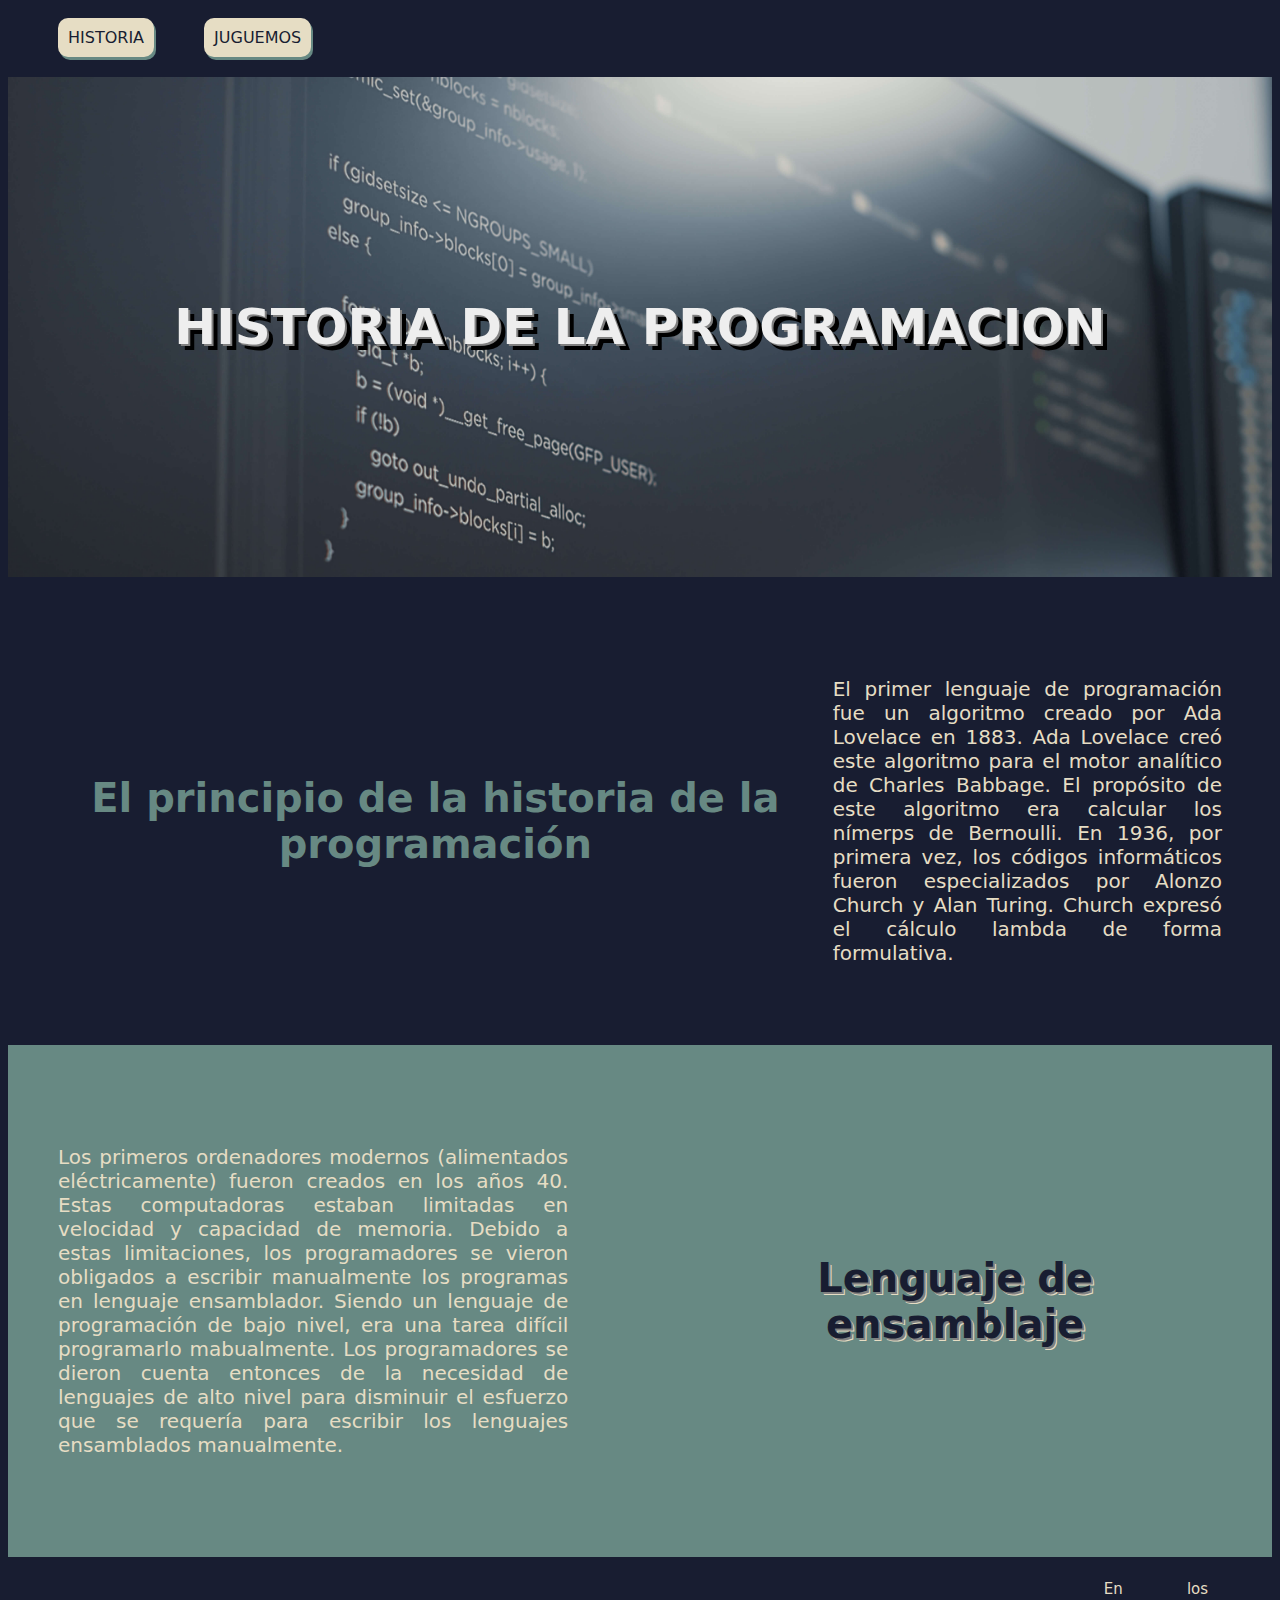
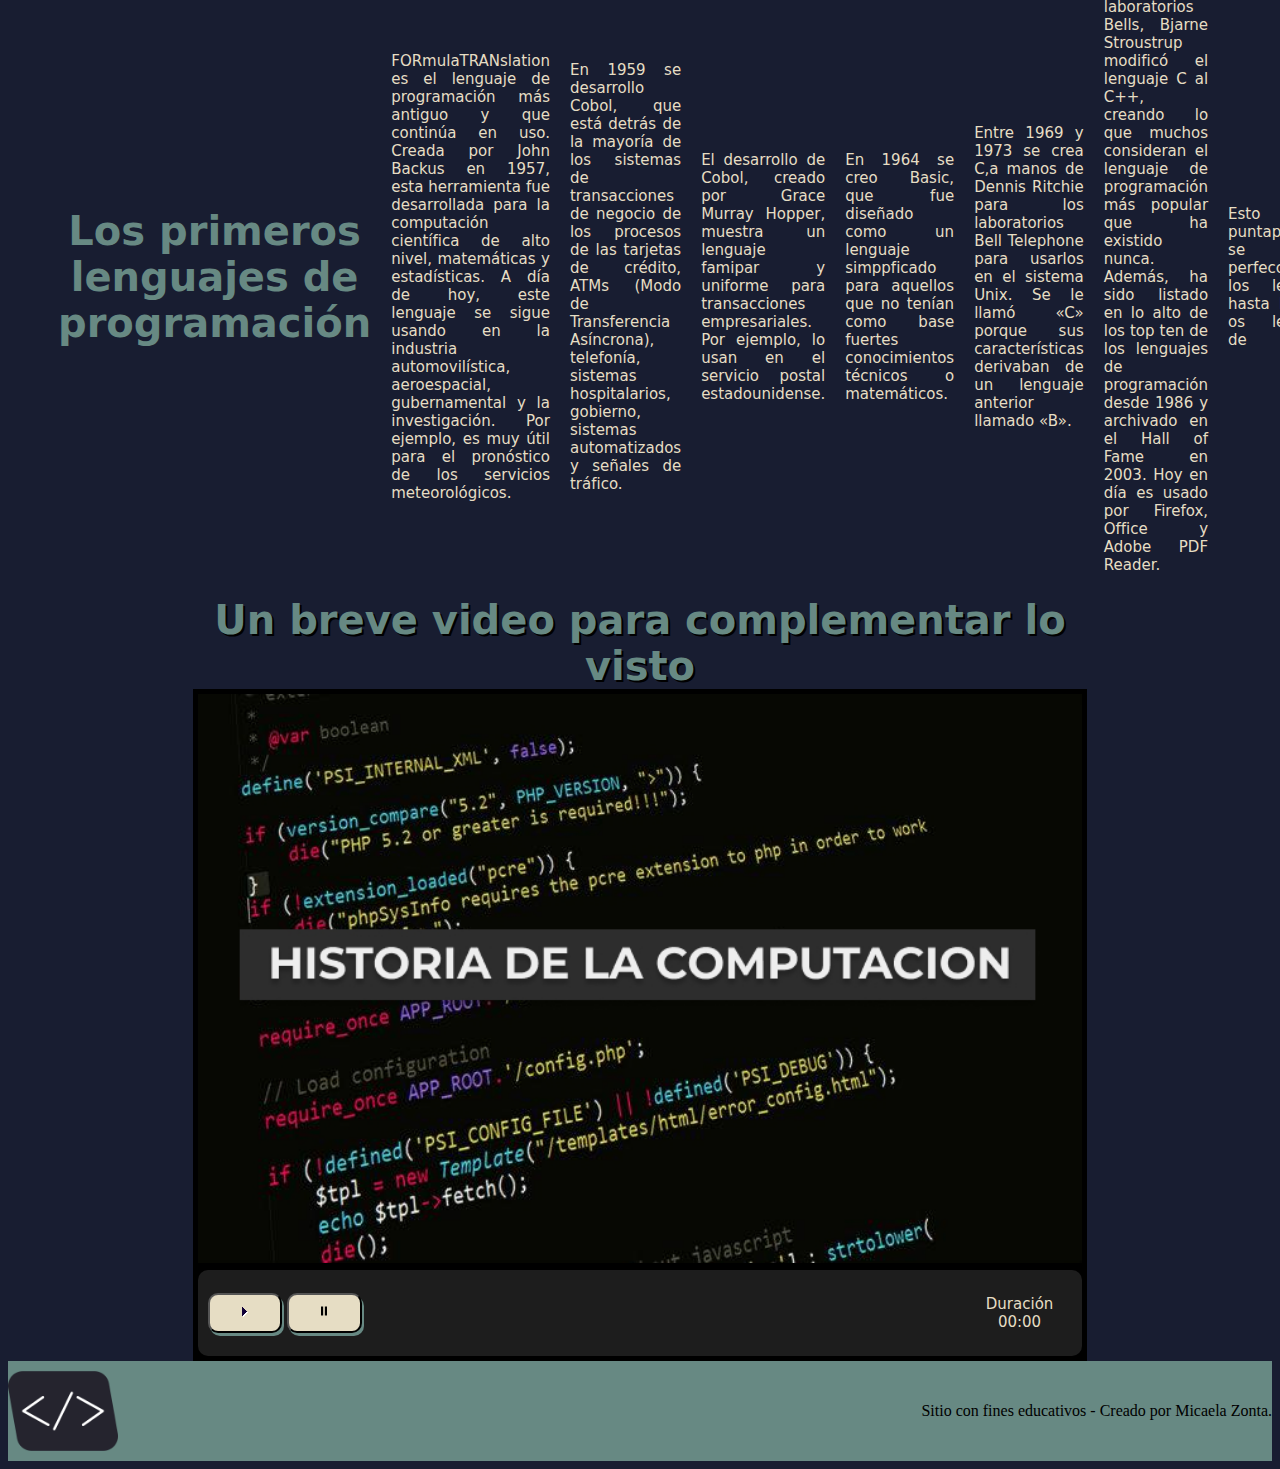
==== historia.html @ cb34e2a9 "Trabajo Practico Final" ====
<!DOCTYPE html>
<html lang="es">
<head>
    <meta charset="UTF-8">
    <meta name="viewport" content="width=device-width, initial-scale=1.0">
    <title>Proyecto-Final</title>
    <link rel="stylesheet" href="./style.css">
</head>
<body>
    <nav>
        <a href="./historia.html">HISTORIA</a>
         <a href="./juguemos.html">JUGUEMOS</a>
    </nav>
    <main>
        <h2>HISTORIA DE LA PROGRAMACION</h2> 
    </main>
    <section id="section1">
        <h2 id="subtitulo1">El principio de la historia de la programación</h2>
        <p>El primer lenguaje de programación fue un algoritmo creado por Ada Lovelace en 1883. Ada Lovelace creó este algoritmo para el motor analítico de Charles Babbage. El propósito de este algoritmo era calcular los nímerps de Bernoulli. En 1936, por primera vez, los códigos informáticos fueron especializados por Alonzo Church y Alan Turing. Church expresó el cálculo lambda de forma formulativa.</p>
    </section>
    <section id="section2">
        <p>Los primeros ordenadores modernos (alimentados eléctricamente) fueron creados en los años 40. Estas computadoras estaban limitadas en velocidad y capacidad de memoria. Debido a estas limitaciones, los programadores se vieron obligados a escribir manualmente los programas en lenguaje ensamblador. Siendo un lenguaje de programación de bajo nivel, era una tarea difícil programarlo mabualmente. Los programadores se dieron cuenta entonces de la necesidad de lenguajes de alto nivel para disminuir el esfuerzo que se requería para escribir los lenguajes ensamblados manualmente. </p>
        <h2 id="subtitulo2">Lenguaje de ensamblaje</h2>
    </section>
    <section id="section3">
        <h2 id="subtitulo 3">Los primeros lenguajes de programación</h2>
        <p id="tres">FORmulaTRANslation es el lenguaje de programación más antiguo y que continúa en uso. Creada por John Backus en 1957, esta herramienta fue desarrollada para la computación científica de alto nivel, matemáticas y estadísticas. A día de hoy, este lenguaje se sigue usando en la industria automovilística, aeroespacial, gubernamental y la investigación. Por ejemplo, es muy útil para el pronóstico de los servicios meteorológicos.</p>
       <p id="tres">En 1959 se desarrollo Cobol, que está detrás de la mayoría de los sistemas de transacciones de negocio de los procesos de las tarjetas de crédito, ATMs (Modo de Transferencia Asíncrona), telefonía, sistemas hospitalarios, gobierno, sistemas automatizados y señales de tráfico.</p>
       <p id="tres">El desarrollo de Cobol, creado por Grace Murray Hopper, muestra un lenguaje famipar y uniforme para transacciones empresariales. Por ejemplo, lo usan en el servicio postal estadounidense.</p>
       <p id="tres">En 1964 se creo Basic, que fue diseñado como un lenguaje simppficado para aquellos que no tenían como base fuertes conocimientos técnicos o matemáticos.</p>
       <p id="tres">Entre 1969 y 1973 se crea C,a manos de Dennis Ritchie para los laboratorios Bell Telephone para usarlos en el sistema Unix. Se le llamó «C» porque sus características derivaban de un lenguaje anterior llamado «B».</p>
       <p id="tres">En los laboratorios Bells, Bjarne Stroustrup modificó el lenguaje C al C++, creando lo que muchos consideran el lenguaje de programación más popular que ha existido nunca. Además, ha sido listado en lo alto de los top ten de los lenguajes de programación desde 1986 y archivado en el Hall of Fame en 2003. Hoy en día es usado por Firefox, Office y Adobe PDF Reader.</p>
       <p id="tres">Esto dio el puntapie a que se sigan perfeccionando los lenguajes hasta llegar al os lenguajes de  </p>
    </section>
    <h2 id="videoTitulo">Un breve video para complementar lo visto</h2>
    <div id="video">
        <video id="videoHistoria" width="100%" poster="./assets/imagenes/img-video.jpg">
            <source src="./assets/video/historia-Comp.mp4"
            source src="./assets/video/historia-Comp.ogv">
        </video>
        <div id="barra">
        <button onclick="reproducir()"><img src="./assets/imagenes/play.svg" alt="Play video"></button>
        <button onclick="pausar(event)"><img src="./assets/imagenes/pausa.svg" alt="Pausa video"></button>
        <p id="duracion">Duración<span> 00:00</span></p>
    </div>
    </div>
   <script src="./script.js"></script>
</body>
<footer>
    <img id="logo" src="./assets/imagenes/logo.png" alt="Logo de la página">
    <h2>PROGRAMACION E HISTORIA</h2>
    <p id="foot">Sitio con fines educativos - Creado por Micaela Zonta.</p>
</footer>
</html>
---- style.css ----
body{
    background-color: #181D31;
}

nav{
    display: flex;
    width: 300px;
    margin-bottom: 10px;
    justify-content: space-around;
    align-items: flex-end;
}

nav a{
    padding: 10px;
    background-color: #E6DDC4;
    border-radius: 10px;
    color:#181D31;
    font-family: system-ui, -apple-system, BlinkMacSystemFont, 'Segoe UI', Roboto, Oxygen, Ubuntu, Cantarell, 'Open Sans', 'Helvetica Neue', sans-serif;
    font-weight: 300;
    box-shadow: 2px 3px #678983;
    text-decoration: none;
    margin-left: 50px;
    margin-top: 10px;
}

main{
    background-image: url(./assets/imagenes/codigo.jpg);
    background-size: cover;
    min-height: 500px;
    display: flex;
    justify-content: center;
    align-items: center;
    margin: 20px 0px;
}

main h2{
  color:#EEEEEE;
  font-family: system-ui, -apple-system, BlinkMacSystemFont, 'Segoe UI', Roboto, Oxygen, Ubuntu, Cantarell, 'Open Sans', 'Helvetica Neue', sans-serif;
  font-size: 50px;
  text-shadow:2px 2px grey,
              6px 6px black;
  text-align: center;

  
  
}

footer{
    background-color:#678983;
    height: 100px;
    display: flex;
    justify-content: space-between;
    align-items: center;
}
#logoSubtitulo{
    width: 300px;
    height: 60px;
    justify-content: space-between;
}
#logoSubtitulo h2{
    color:#181D31;
    font-family: system-ui, -apple-system, BlinkMacSystemFont, 'Segoe UI', Roboto, Oxygen, Ubuntu, Cantarell, 'Open Sans', 'Helvetica Neue', sans-serif;
    font-size: 14px;
    text-align: center;
}

#parrafo{
    color:#181D31;
    font-family: system-ui, -apple-system, BlinkMacSystemFont, 'Segoe UI', Roboto, Oxygen, Ubuntu, Cantarell, 'Open Sans', 'Helvetica Neue', sans-serif;
    font-size: 16px;
    text-align: center;
    margin: 40px;
}

#logo{
    height: 80px;
    align-items: baseline;

}

/*index*/

h2{
    color:#678983;
    font-family: system-ui, -apple-system, BlinkMacSystemFont, 'Segoe UI', Roboto, Oxygen, Ubuntu, Cantarell, 'Open Sans', 'Helvetica Neue', sans-serif;
    font-size: 40px;
    text-align: center;
}

#menu{
    margin: 100px 0px;
    display: flex;
    justify-content: space-evenly;
    gap:100px;
  
}
#menu div{
    background-color: #E6DDC4;
    border: #678983 solid 5px;
    width: 350px;
    height: 400px;
    display:flex;
    flex-direction: column;
    justify-content: space-between;
    align-items: center;
}

#menu img {
    width: 100%;
    margin: 0px;
}

section a{
    background-color: #181D31;
    border-radius: 10px;
    padding: 10px;
    box-shadow: 2px 3px #678983;
    font-family: Arial, Helvetica, sans-serif;
    color:#E6DDC4;
    text-decoration: none;
    margin-bottom: 20px;
}

section p{
    font-family: system-ui, -apple-system, BlinkMacSystemFont, 'Segoe UI', Roboto, Oxygen, Ubuntu, Cantarell, 'Open Sans', 'Helvetica Neue', sans-serif;
    color:#181D31;
    font-size: 15px;
    text-align: center;
    
}


/*historia*/

section{
    display: flex;
    align-items: center;
    padding: 80px 50px;
    gap: 20px;
}

#section1 h2{
    color:#678983;
    font-family: system-ui, -apple-system, BlinkMacSystemFont, 'Segoe UI', Roboto, Oxygen, Ubuntu, Cantarell, 'Open Sans', 'Helvetica Neue', sans-serif;
    font-weight: bold;
    display:flex;
}
#section1 p{
    color:#E6DDC4;
    font-family: system-ui, -apple-system, BlinkMacSystemFont, 'Segoe UI', Roboto, Oxygen, Ubuntu, Cantarell, 'Open Sans', 'Helvetica Neue', sans-serif;
    text-align: justify;
    font-size: 20px;
    width: 45%;
    margin: auto;
}

#section2 h2{
    color:#181D31;
    font-family: system-ui, -apple-system, BlinkMacSystemFont, 'Segoe UI', Roboto, Oxygen, Ubuntu, Cantarell, 'Open Sans', 'Helvetica Neue', sans-serif;
    font-size: 40px;
    font-weight: bold;
    text-shadow: 2px 2px black;
    text-shadow:2px 2px gray,
                3px 3px #E6DDC4;
}

#section2{
    background-color: #678983;
}

#section2 p{
    color:#E6DDC4;
    font-family: system-ui, -apple-system, BlinkMacSystemFont, 'Segoe UI', Roboto, Oxygen, Ubuntu, Cantarell, 'Open Sans', 'Helvetica Neue', sans-serif;
    font-size: 20px;
    text-align: justify;
    width: 45%;
    margin-right: 100px;
}

#section3{
    display: flex;
    justify-content: space-around;
    align-items: center;
    padding: 8px 50px;
    gap: 20px;
}
#section3 h2{
    color:#678983;
    font-family: system-ui, -apple-system, BlinkMacSystemFont, 'Segoe UI', Roboto, Oxygen, Ubuntu, Cantarell, 'Open Sans', 'Helvetica Neue', sans-serif;
    font-size: 40px;
    
}

#tres{
    color:#E6DDC4;
    text-align: justify;
    display: block;
}

#videoTitulo{
    width: 70%;
    color:#678983;
    font-family: system-ui, -apple-system, BlinkMacSystemFont, 'Segoe UI', Roboto, Oxygen, Ubuntu, Cantarell, 'Open Sans', 'Helvetica Neue', sans-serif;
    font-size: 40px;
    text-shadow: 2px 2px black;
    margin: auto;
    text-align: center;

}
#video{
    padding: 5px;
    width: 70%;
    color:#678983;
    background-color: black;
    font-family: system-ui, -apple-system, BlinkMacSystemFont, 'Segoe UI', Roboto, Oxygen, Ubuntu, Cantarell, 'Open Sans', 'Helvetica Neue', sans-serif;
    font-size: 30px;
    margin: auto;
    text-align: center;
}

#barra{
    padding: 10px;
    background-color:#1d1d1d;
    border-radius: 10px;
    display: flex;
    margin: 0px;
    align-items: center;
    justify-content: space-between;
}

#barra p{
    color: #E6DDC4;
    font-size: 15px;
    align-items: end;
    margin-left: 600px;
}
button{
    width: 80px;
    height: 40px;
    background-color: #E6DDC4;
    box-shadow: 2px 3px#678983;
    border-radius: 10px;
    margin-right: 5px;
}

/*juguemos*/

#rompecabezas{
    display: flex;
    flex-direction: column;
    align-items: center;
}

#tarjetasGrises{
    display: flex;
    flex-direction: row;
}

#tarjeta {
    width: 275px;
    height: 400px;
    border: black 2px solid;
    background-color: grey;
    font-family: system-ui, -apple-system, BlinkMacSystemFont, 'Segoe UI', Roboto, Oxygen, Ubuntu, Cantarell, 'Open Sans', 'Helvetica Neue', sans-serif;
    color: #E6DDC4;
    text-align: center;
    justify-content:center;
    align-items:center;
}

#imagens{
    display: flex;
    flex-direction: row;
    gap:10px;
    margin:40px;
}

#imagenes img{
    width: 275px;
    height: 400px;
}
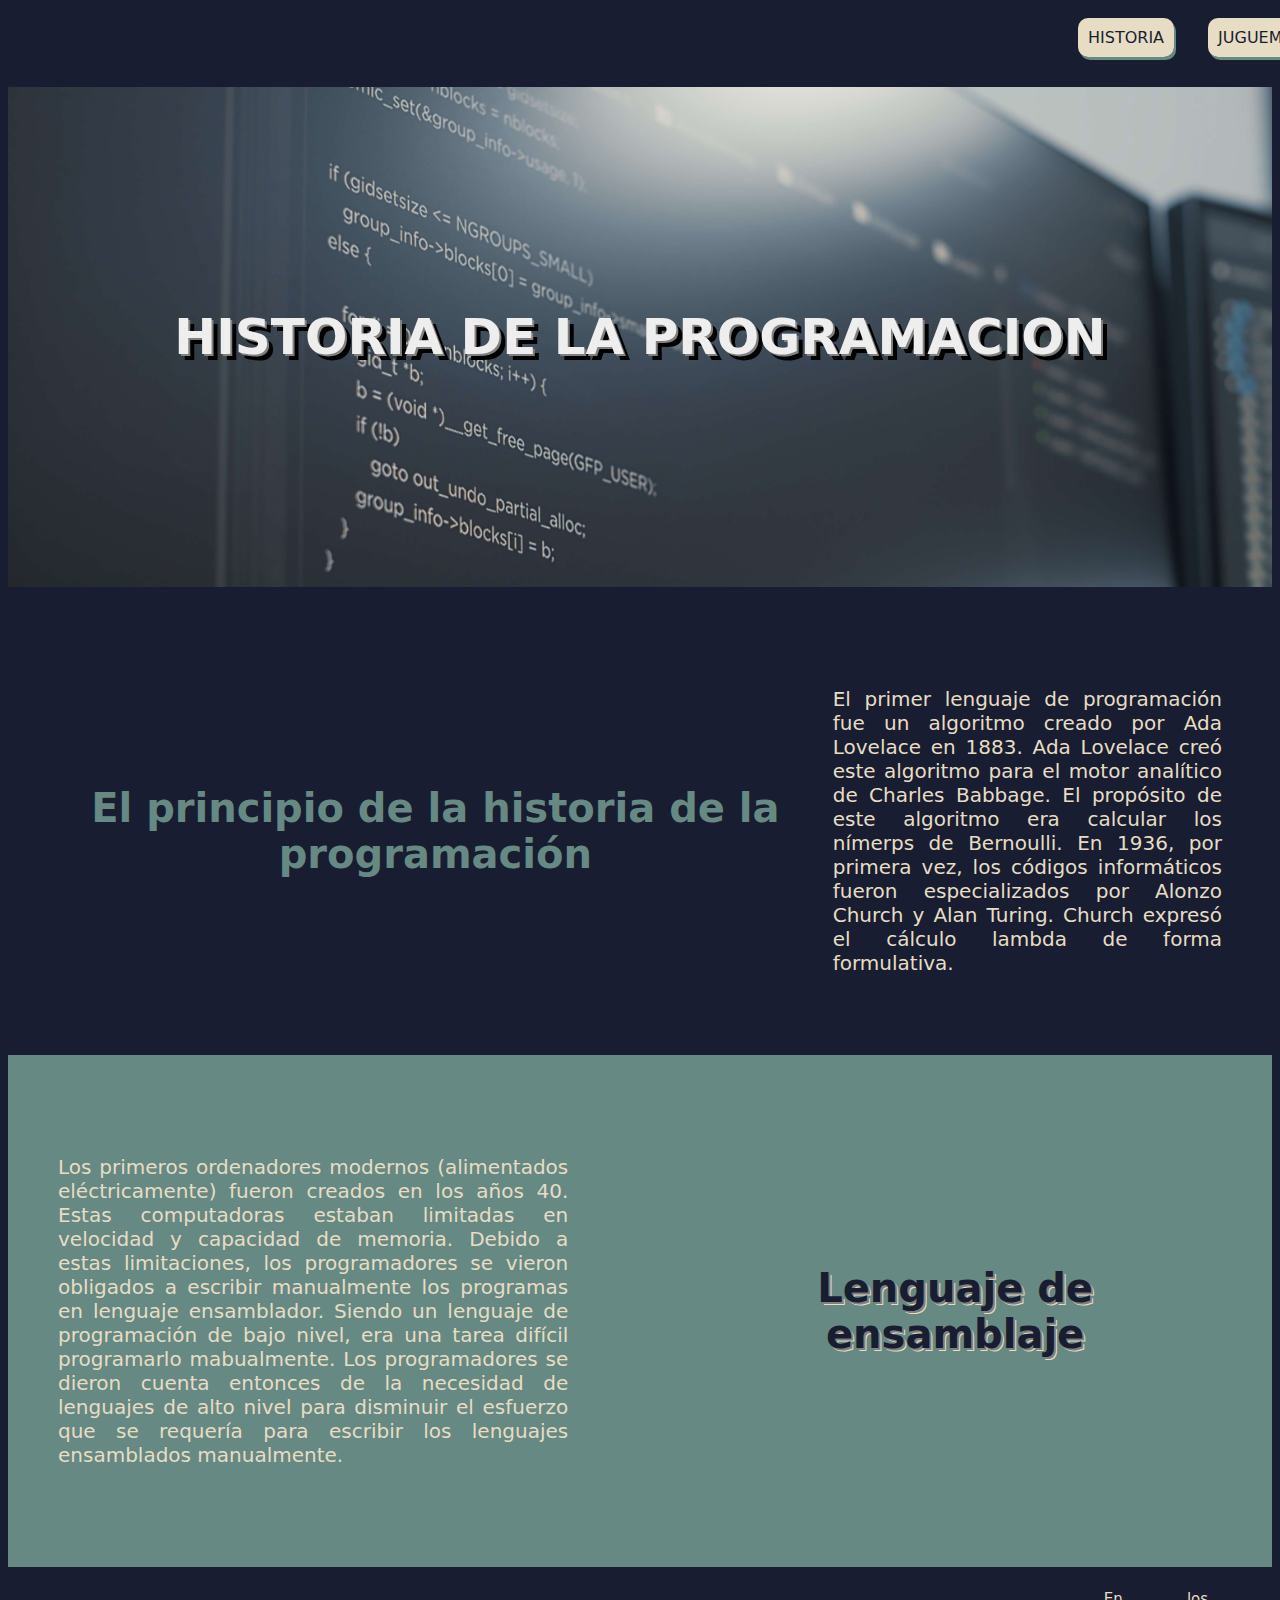
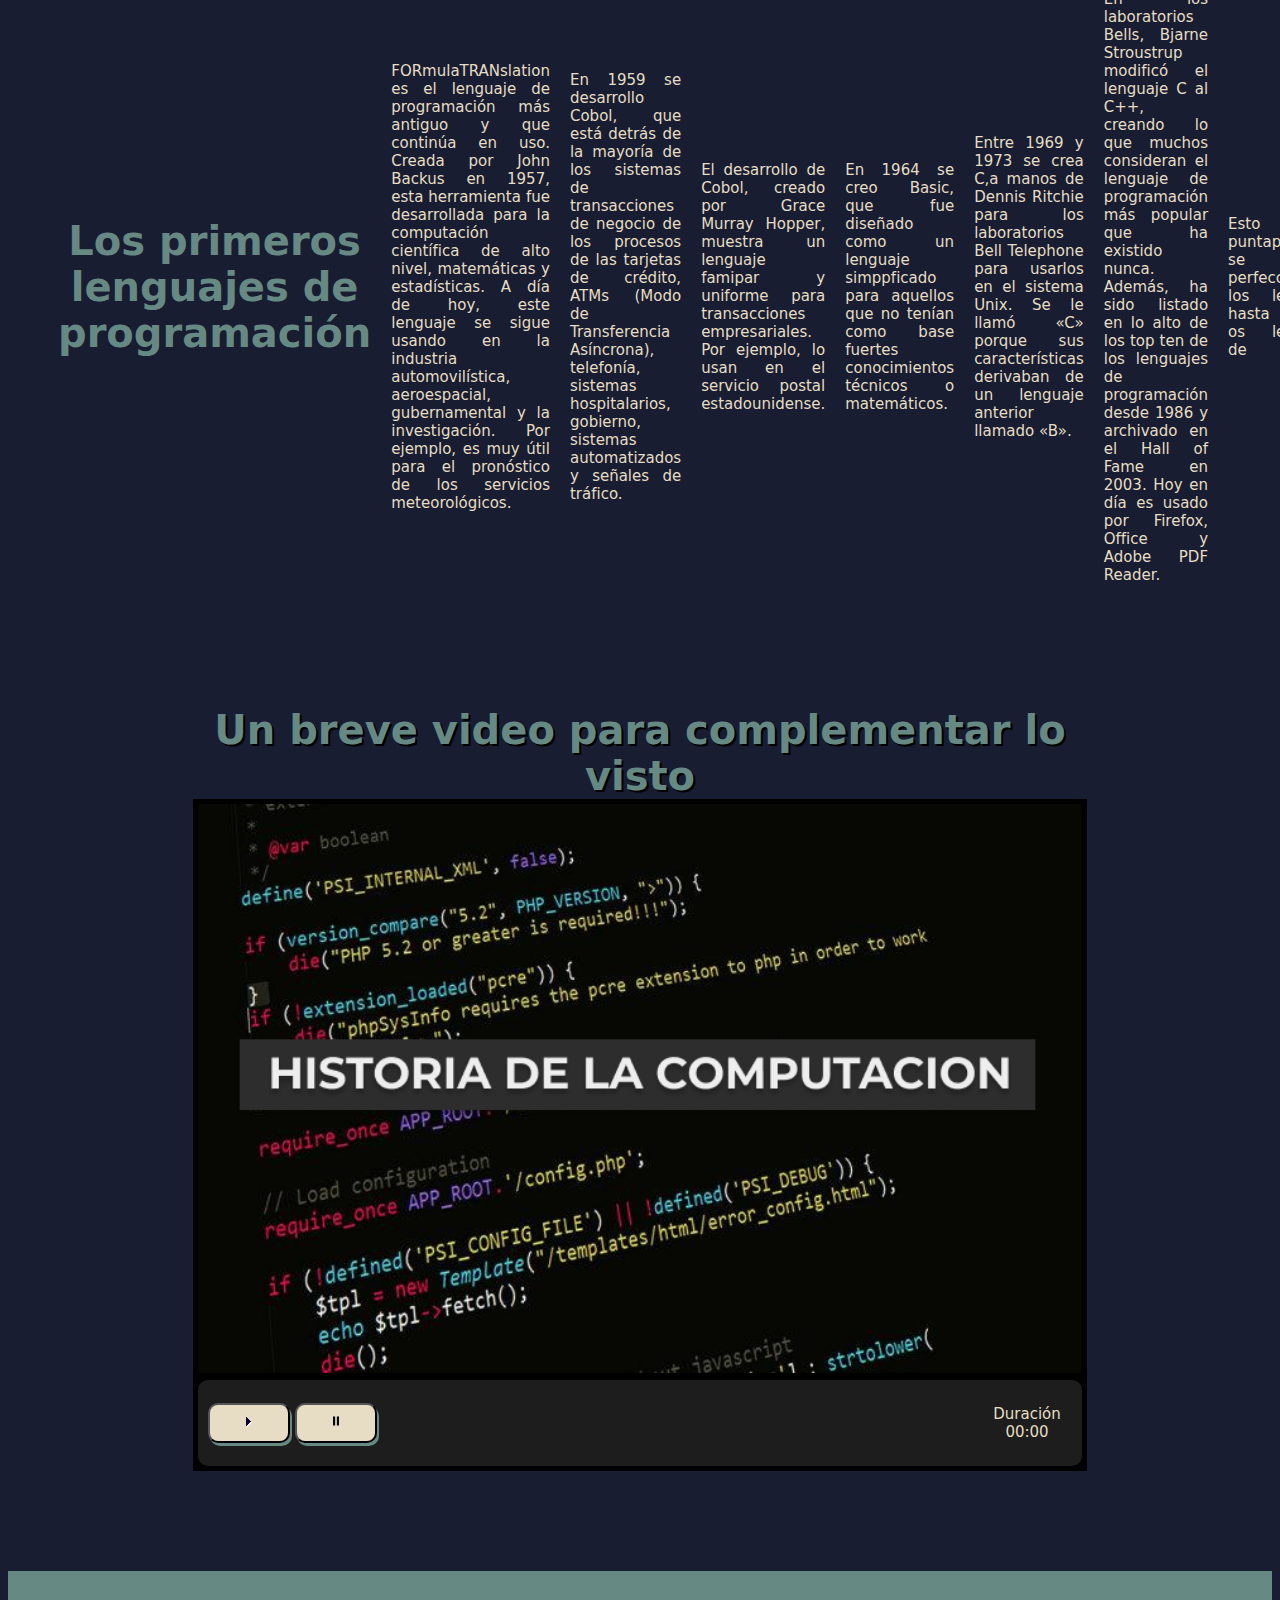
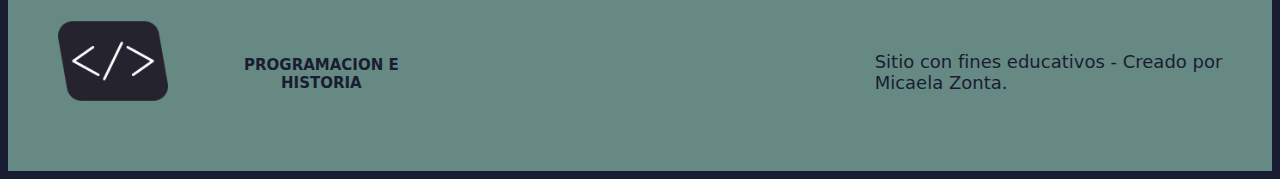
==== commit 72d6abc6: "actualizado" ====
--- a/historia.html
+++ b/historia.html
@@ -48,7 +48,7 @@
 </body>
 <footer>
     <img id="logo" src="./assets/imagenes/logo.png" alt="Logo de la página">
-    <h2>PROGRAMACION E HISTORIA</h2>
-    <p id="foot">Sitio con fines educativos - Creado por Micaela Zonta.</p>
+    <p id="sitio">PROGRAMACION E HISTORIA </p>
+    <p id="creado">Sitio con fines educativos - Creado por Micaela Zonta.</p>
 </footer>
 </html>--- a/style.css
+++ b/style.css
@@ -3,11 +3,11 @@
 }
 
 nav{
-    display: flex;
+    padding: 20px;
     width: 300px;
-    margin-bottom: 10px;
     justify-content: space-around;
-    align-items: flex-end;
+    position:relative;
+    margin-left: 1050px;
 }
 
 nav a{
@@ -19,8 +19,9 @@
     font-weight: 300;
     box-shadow: 2px 3px #678983;
     text-decoration: none;
-    margin-left: 50px;
     margin-top: 10px;
+    margin-right: 30px;
+    
 }
 
 main{
@@ -40,42 +41,39 @@
   text-shadow:2px 2px grey,
               6px 6px black;
   text-align: center;
-
-  
-  
 }
 
 footer{
     background-color:#678983;
-    height: 100px;
-    display: flex;
-    justify-content: space-between;
-    align-items: center;
-}
-#logoSubtitulo{
-    width: 300px;
-    height: 60px;
-    justify-content: space-between;
-}
-#logoSubtitulo h2{
-    color:#181D31;
-    font-family: system-ui, -apple-system, BlinkMacSystemFont, 'Segoe UI', Roboto, Oxygen, Ubuntu, Cantarell, 'Open Sans', 'Helvetica Neue', sans-serif;
-    font-size: 14px;
-    text-align: center;
-}
-
-#parrafo{
-    color:#181D31;
-    font-family: system-ui, -apple-system, BlinkMacSystemFont, 'Segoe UI', Roboto, Oxygen, Ubuntu, Cantarell, 'Open Sans', 'Helvetica Neue', sans-serif;
-    font-size: 16px;
-    text-align: center;
-    margin: 40px;
+    height: 200px;
+    display: flex;
+    margin-top: 100px;
+}
+
+#sitio{
+    padding: 5px 5px;
+    margin-top: 80px;
+    margin-left: 50px;
+    font-size: 15px;
+    text-align:center;
+    font-family: system-ui, -apple-system, BlinkMacSystemFont, 'Segoe UI', Roboto, Oxygen, Ubuntu, Cantarell, 'Open Sans', 'Helvetica Neue', sans-serif;
+    color:#181D31;
+    font-weight: bold;
+}
+
+#creado{
+    font-family: system-ui, -apple-system, BlinkMacSystemFont, 'Segoe UI', Roboto, Oxygen, Ubuntu, Cantarell, 'Open Sans', 'Helvetica Neue', sans-serif;
+    color:#181D31;
+    font-size: 18px;
+    margin-top: 80px;
+    margin-left: 450px;
 }
 
 #logo{
+    position: relative;
     height: 80px;
-    align-items: baseline;
-
+    margin-top: 50px;
+    margin-left: 50px;
 }
 
 /*index*/
@@ -133,7 +131,7 @@
 /*historia*/
 
 section{
-    display: flex;
+    display: inline-flex;
     align-items: center;
     padding: 80px 50px;
     gap: 20px;
@@ -178,13 +176,11 @@
 }
 
 #section3{
-    display: flex;
-    justify-content: space-around;
-    align-items: center;
     padding: 8px 50px;
     gap: 20px;
 }
 #section3 h2{
+    position: relative;
     color:#678983;
     font-family: system-ui, -apple-system, BlinkMacSystemFont, 'Segoe UI', Roboto, Oxygen, Ubuntu, Cantarell, 'Open Sans', 'Helvetica Neue', sans-serif;
     font-size: 40px;
@@ -205,6 +201,7 @@
     text-shadow: 2px 2px black;
     margin: auto;
     text-align: center;
+    margin-top: 100px;
 
 }
 #video{
@@ -234,14 +231,7 @@
     align-items: end;
     margin-left: 600px;
 }
-button{
-    width: 80px;
-    height: 40px;
-    background-color: #E6DDC4;
-    box-shadow: 2px 3px#678983;
-    border-radius: 10px;
-    margin-right: 5px;
-}
+
 
 /*juguemos*/
 
@@ -261,11 +251,14 @@
     height: 400px;
     border: black 2px solid;
     background-color: grey;
-    font-family: system-ui, -apple-system, BlinkMacSystemFont, 'Segoe UI', Roboto, Oxygen, Ubuntu, Cantarell, 'Open Sans', 'Helvetica Neue', sans-serif;
-    color: #E6DDC4;
-    text-align: center;
     justify-content:center;
     align-items:center;
+}
+#tarjeta p {
+    margin-top: 200px;
+    font-family: system-ui, -apple-system, BlinkMacSystemFont, 'Segoe UI', Roboto, Oxygen, Ubuntu, Cantarell, 'Open Sans', 'Helvetica Neue', sans-serif;
+    color: #E6DDC4;
+    text-align:center;
 }
 
 #imagens{
@@ -279,3 +272,12 @@
     width: 275px;
     height: 400px;
 }
+
+button{
+    width: 100px;
+    height: 40px;
+    background-color: #E6DDC4;
+    box-shadow: 2px 3px#678983;
+    border-radius: 10px;
+    margin-right: 5px;
+}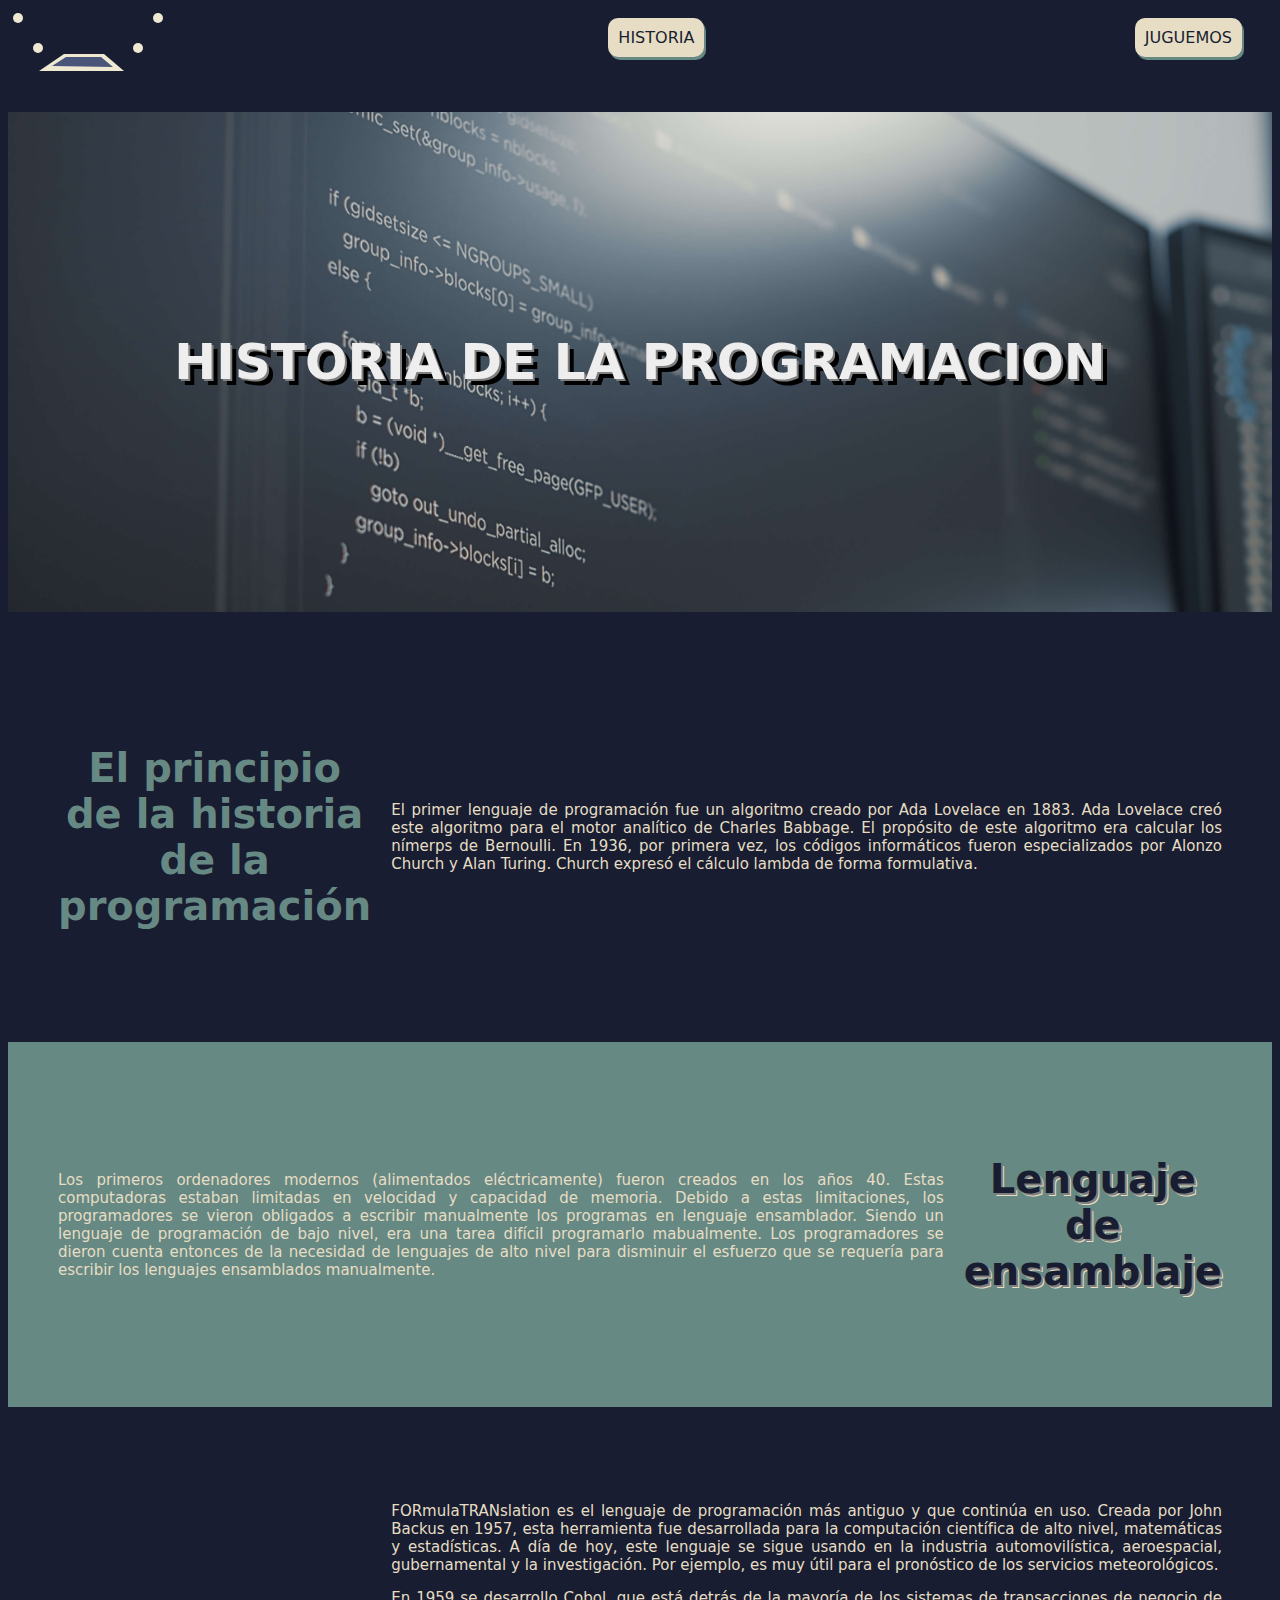
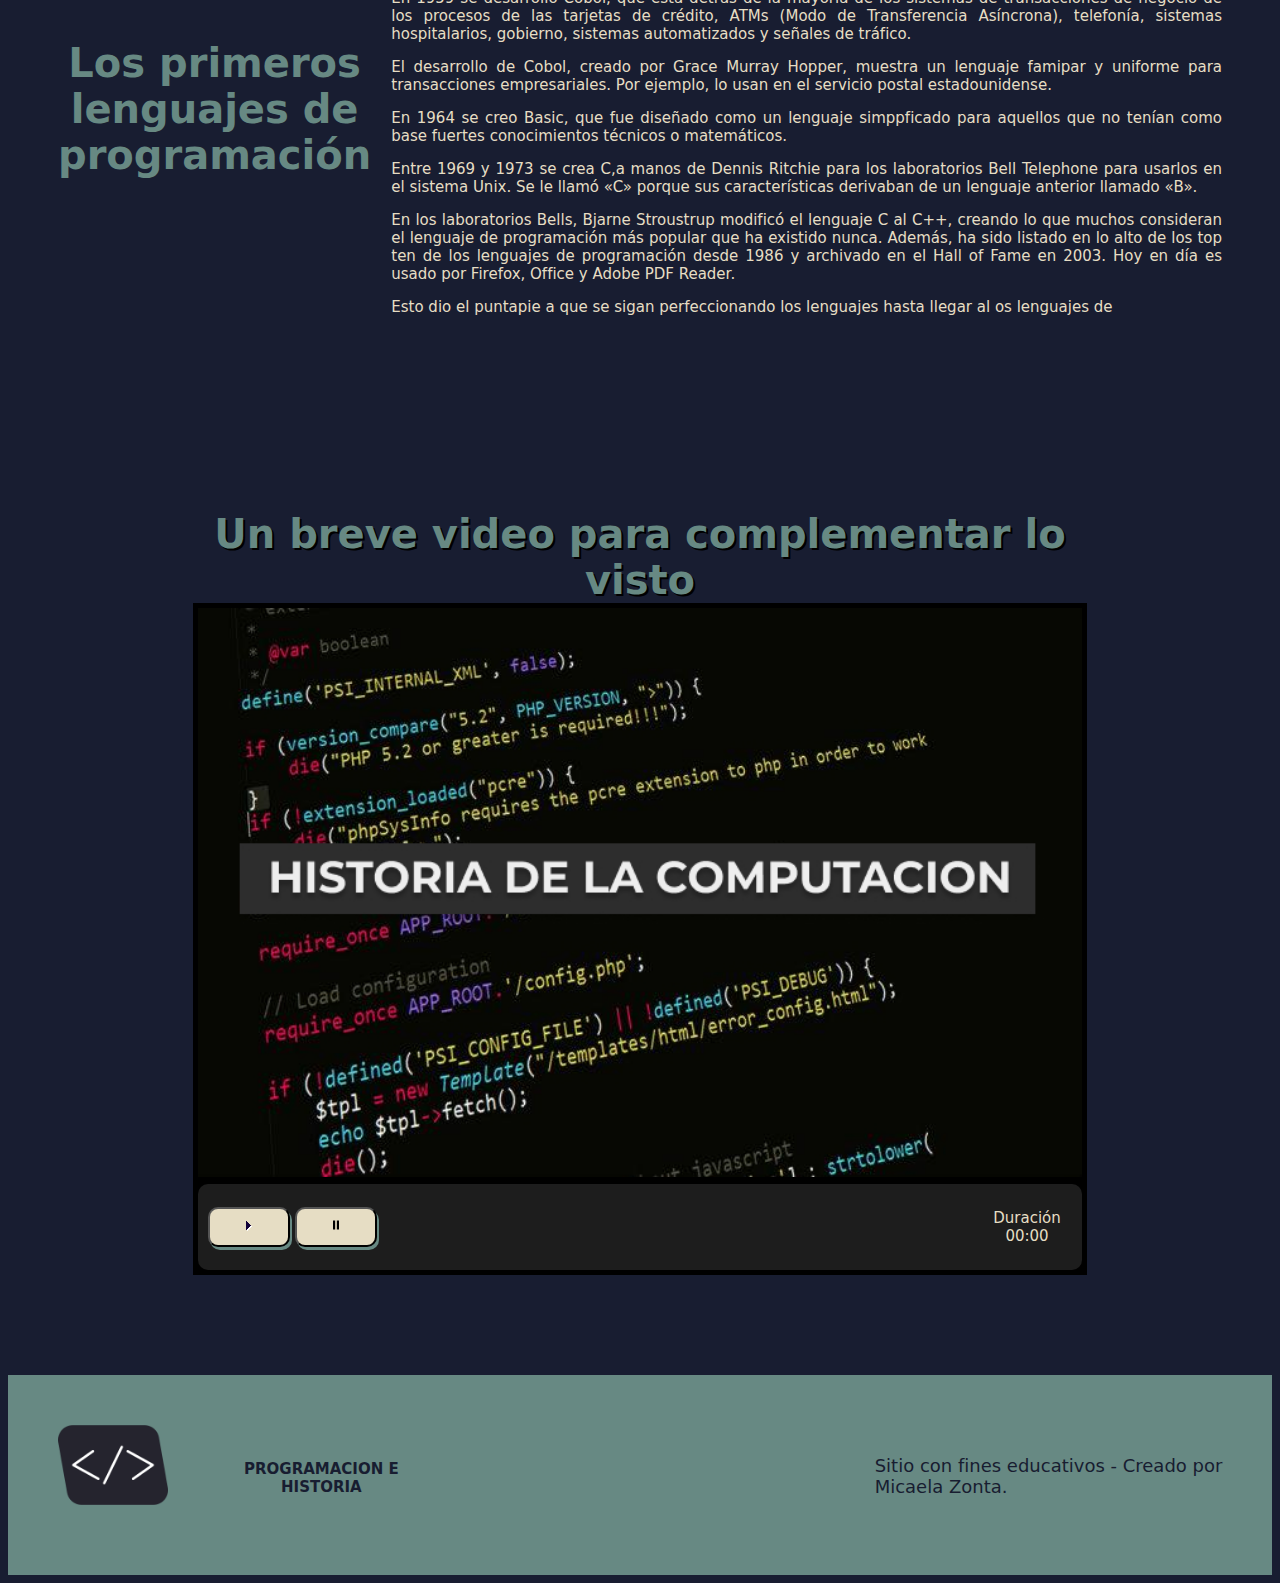
==== commit 6ec12605: "avance" ====
--- a/historia.html
+++ b/historia.html
@@ -8,29 +8,50 @@
 </head>
 <body>
     <nav>
-        <a href="./historia.html">HISTORIA</a>
-         <a href="./juguemos.html">JUGUEMOS</a>
+        <a href="./index.html">
+        <svg  width="200" height="80">
+            <rect x="46" y="6" width="61" height="36" rx="6" fill="#F0E9D2" id="monitor">
+                <animate attributeType="XML" attributeName="x" from="-100" to="50" dur="5s"/>
+            </rect>
+            <rect x="51" y="11" width="51" height="26" rx="6" fill="#495579" id="monitorInterno">
+                <animate attributeType="XML" attributeName="y" from="-80" to="10" dur="5s"/>
+            </rect>
+            <polygon points="56,46 96,46 116,63 31,63" fill="#F0E9D2" id="teclado">
+            </polygon>
+            <polygon points="58,49 93,49 105,59 44,58" fill="#495579" id="tecladoInterno">
+            </polygon>
+            <circle cx="10" cy="10" r="5" fill="#F0E9D2" />
+                <animate attributeType="XML" attributeName="cy" from="-100" to="20" dur="5s" begin="5s"/>
+            <circle cx="30" cy="40" r="5" fill="#F0E9D2" />
+            <circle cx="130" cy="40" r="5" fill="#F0E9D2" />
+            <circle cx="150" cy="10" r="5" fill="#F0E9D2" />
+           </svg>
+        </a>
+        <a class="nav" href="./historia.html">HISTORIA</a>
+         <a class="nav" href="./juguemos.html">JUGUEMOS</a>
     </nav>
     <main>
         <h2>HISTORIA DE LA PROGRAMACION</h2> 
     </main>
     <section id="section1">
         <h2 id="subtitulo1">El principio de la historia de la programación</h2>
-        <p>El primer lenguaje de programación fue un algoritmo creado por Ada Lovelace en 1883. Ada Lovelace creó este algoritmo para el motor analítico de Charles Babbage. El propósito de este algoritmo era calcular los nímerps de Bernoulli. En 1936, por primera vez, los códigos informáticos fueron especializados por Alonzo Church y Alan Turing. Church expresó el cálculo lambda de forma formulativa.</p>
+        <p id="uno">El primer lenguaje de programación fue un algoritmo creado por Ada Lovelace en 1883. Ada Lovelace creó este algoritmo para el motor analítico de Charles Babbage. El propósito de este algoritmo era calcular los nímerps de Bernoulli. En 1936, por primera vez, los códigos informáticos fueron especializados por Alonzo Church y Alan Turing. Church expresó el cálculo lambda de forma formulativa.</p>
     </section>
     <section id="section2">
-        <p>Los primeros ordenadores modernos (alimentados eléctricamente) fueron creados en los años 40. Estas computadoras estaban limitadas en velocidad y capacidad de memoria. Debido a estas limitaciones, los programadores se vieron obligados a escribir manualmente los programas en lenguaje ensamblador. Siendo un lenguaje de programación de bajo nivel, era una tarea difícil programarlo mabualmente. Los programadores se dieron cuenta entonces de la necesidad de lenguajes de alto nivel para disminuir el esfuerzo que se requería para escribir los lenguajes ensamblados manualmente. </p>
+        <p id="dos">Los primeros ordenadores modernos (alimentados eléctricamente) fueron creados en los años 40. Estas computadoras estaban limitadas en velocidad y capacidad de memoria. Debido a estas limitaciones, los programadores se vieron obligados a escribir manualmente los programas en lenguaje ensamblador. Siendo un lenguaje de programación de bajo nivel, era una tarea difícil programarlo mabualmente. Los programadores se dieron cuenta entonces de la necesidad de lenguajes de alto nivel para disminuir el esfuerzo que se requería para escribir los lenguajes ensamblados manualmente. </p>
         <h2 id="subtitulo2">Lenguaje de ensamblaje</h2>
     </section>
     <section id="section3">
         <h2 id="subtitulo 3">Los primeros lenguajes de programación</h2>
-        <p id="tres">FORmulaTRANslation es el lenguaje de programación más antiguo y que continúa en uso. Creada por John Backus en 1957, esta herramienta fue desarrollada para la computación científica de alto nivel, matemáticas y estadísticas. A día de hoy, este lenguaje se sigue usando en la industria automovilística, aeroespacial, gubernamental y la investigación. Por ejemplo, es muy útil para el pronóstico de los servicios meteorológicos.</p>
-       <p id="tres">En 1959 se desarrollo Cobol, que está detrás de la mayoría de los sistemas de transacciones de negocio de los procesos de las tarjetas de crédito, ATMs (Modo de Transferencia Asíncrona), telefonía, sistemas hospitalarios, gobierno, sistemas automatizados y señales de tráfico.</p>
-       <p id="tres">El desarrollo de Cobol, creado por Grace Murray Hopper, muestra un lenguaje famipar y uniforme para transacciones empresariales. Por ejemplo, lo usan en el servicio postal estadounidense.</p>
-       <p id="tres">En 1964 se creo Basic, que fue diseñado como un lenguaje simppficado para aquellos que no tenían como base fuertes conocimientos técnicos o matemáticos.</p>
-       <p id="tres">Entre 1969 y 1973 se crea C,a manos de Dennis Ritchie para los laboratorios Bell Telephone para usarlos en el sistema Unix. Se le llamó «C» porque sus características derivaban de un lenguaje anterior llamado «B».</p>
-       <p id="tres">En los laboratorios Bells, Bjarne Stroustrup modificó el lenguaje C al C++, creando lo que muchos consideran el lenguaje de programación más popular que ha existido nunca. Además, ha sido listado en lo alto de los top ten de los lenguajes de programación desde 1986 y archivado en el Hall of Fame en 2003. Hoy en día es usado por Firefox, Office y Adobe PDF Reader.</p>
-       <p id="tres">Esto dio el puntapie a que se sigan perfeccionando los lenguajes hasta llegar al os lenguajes de  </p>
+    <div id="tres">
+        <p >FORmulaTRANslation es el lenguaje de programación más antiguo y que continúa en uso. Creada por John Backus en 1957, esta herramienta fue desarrollada para la computación científica de alto nivel, matemáticas y estadísticas. A día de hoy, este lenguaje se sigue usando en la industria automovilística, aeroespacial, gubernamental y la investigación. Por ejemplo, es muy útil para el pronóstico de los servicios meteorológicos.</p>
+       <p >En 1959 se desarrollo Cobol, que está detrás de la mayoría de los sistemas de transacciones de negocio de los procesos de las tarjetas de crédito, ATMs (Modo de Transferencia Asíncrona), telefonía, sistemas hospitalarios, gobierno, sistemas automatizados y señales de tráfico.</p>
+       <p >El desarrollo de Cobol, creado por Grace Murray Hopper, muestra un lenguaje famipar y uniforme para transacciones empresariales. Por ejemplo, lo usan en el servicio postal estadounidense.</p>
+       <p >En 1964 se creo Basic, que fue diseñado como un lenguaje simppficado para aquellos que no tenían como base fuertes conocimientos técnicos o matemáticos.</p>
+       <p >Entre 1969 y 1973 se crea C,a manos de Dennis Ritchie para los laboratorios Bell Telephone para usarlos en el sistema Unix. Se le llamó «C» porque sus características derivaban de un lenguaje anterior llamado «B».</p>
+       <p >En los laboratorios Bells, Bjarne Stroustrup modificó el lenguaje C al C++, creando lo que muchos consideran el lenguaje de programación más popular que ha existido nunca. Además, ha sido listado en lo alto de los top ten de los lenguajes de programación desde 1986 y archivado en el Hall of Fame en 2003. Hoy en día es usado por Firefox, Office y Adobe PDF Reader.</p>
+       <p >Esto dio el puntapie a que se sigan perfeccionando los lenguajes hasta llegar al os lenguajes de  </p>
+    </div>
     </section>
     <h2 id="videoTitulo">Un breve video para complementar lo visto</h2>
     <div id="video">
--- a/style.css
+++ b/style.css
@@ -3,14 +3,12 @@
 }
 
 nav{
-    padding: 20px;
-    width: 300px;
-    justify-content: space-around;
-    position:relative;
-    margin-left: 1050px;
-}
-
-nav a{
+    display: flex;
+    justify-content:space-between;
+    align-items:flex-start;
+}
+
+ .nav{
     padding: 10px;
     background-color: #E6DDC4;
     border-radius: 10px;
@@ -21,7 +19,6 @@
     text-decoration: none;
     margin-top: 10px;
     margin-right: 30px;
-    
 }
 
 main{
@@ -124,73 +121,52 @@
     color:#181D31;
     font-size: 15px;
     text-align: center;
-    
-}
-
+}
 
 /*historia*/
 
-section{
-    display: inline-flex;
+#section1{
+    display: flex;
+    justify-content: space-around;
     align-items: center;
     padding: 80px 50px;
     gap: 20px;
 }
 
-#section1 h2{
-    color:#678983;
-    font-family: system-ui, -apple-system, BlinkMacSystemFont, 'Segoe UI', Roboto, Oxygen, Ubuntu, Cantarell, 'Open Sans', 'Helvetica Neue', sans-serif;
-    font-weight: bold;
-    display:flex;
-}
-#section1 p{
+#uno, #dos {
     color:#E6DDC4;
     font-family: system-ui, -apple-system, BlinkMacSystemFont, 'Segoe UI', Roboto, Oxygen, Ubuntu, Cantarell, 'Open Sans', 'Helvetica Neue', sans-serif;
+    margin: auto;
     text-align: justify;
-    font-size: 20px;
-    width: 45%;
-    margin: auto;
-}
-
-#section2 h2{
-    color:#181D31;
-    font-family: system-ui, -apple-system, BlinkMacSystemFont, 'Segoe UI', Roboto, Oxygen, Ubuntu, Cantarell, 'Open Sans', 'Helvetica Neue', sans-serif;
-    font-size: 40px;
-    font-weight: bold;
-    text-shadow: 2px 2px black;
-    text-shadow:2px 2px gray,
-                3px 3px #E6DDC4;
 }
 
 #section2{
-    background-color: #678983;
-}
-
-#section2 p{
-    color:#E6DDC4;
-    font-family: system-ui, -apple-system, BlinkMacSystemFont, 'Segoe UI', Roboto, Oxygen, Ubuntu, Cantarell, 'Open Sans', 'Helvetica Neue', sans-serif;
-    font-size: 20px;
+ display:flex;
+ justify-content: space-around;
+ align-items: center;
+ padding: 80px 50px;
+ gap: 20px;
+ background-color: #678983;  
+}
+
+#subtitulo2{
+   color: #181D31;
+   text-shadow: 2px 2px gray, 3px 3px #E6DDC4; 
+}
+
+#section3{
+   display: flex;
+   justify-content: space-around;
+   align-items: center;
+   padding: 80px 50px;
+   gap: 20px; 
+}
+
+#tres p{
+    color: #E6DDC4;
+    font-family: system-ui, -apple-system, BlinkMacSystemFont, 'Segoe UI', Roboto, Oxygen, Ubuntu, Cantarell, 'Open Sans', 'Helvetica Neue', sans-serif;
+    display: block;
     text-align: justify;
-    width: 45%;
-    margin-right: 100px;
-}
-
-#section3{
-    padding: 8px 50px;
-    gap: 20px;
-}
-#section3 h2{
-    position: relative;
-    color:#678983;
-    font-family: system-ui, -apple-system, BlinkMacSystemFont, 'Segoe UI', Roboto, Oxygen, Ubuntu, Cantarell, 'Open Sans', 'Helvetica Neue', sans-serif;
-    font-size: 40px;
-    
-}
-
-#tres{
-    color:#E6DDC4;
-    text-align: justify;
-    display: block;
 }
 
 #videoTitulo{
@@ -254,6 +230,11 @@
     justify-content:center;
     align-items:center;
 }
+
+#tarjeta:hover{
+    background-color: #1d1d1d;
+}
+
 #tarjeta p {
     margin-top: 200px;
     font-family: system-ui, -apple-system, BlinkMacSystemFont, 'Segoe UI', Roboto, Oxygen, Ubuntu, Cantarell, 'Open Sans', 'Helvetica Neue', sans-serif;
@@ -280,4 +261,4 @@
     box-shadow: 2px 3px#678983;
     border-radius: 10px;
     margin-right: 5px;
-}+}
